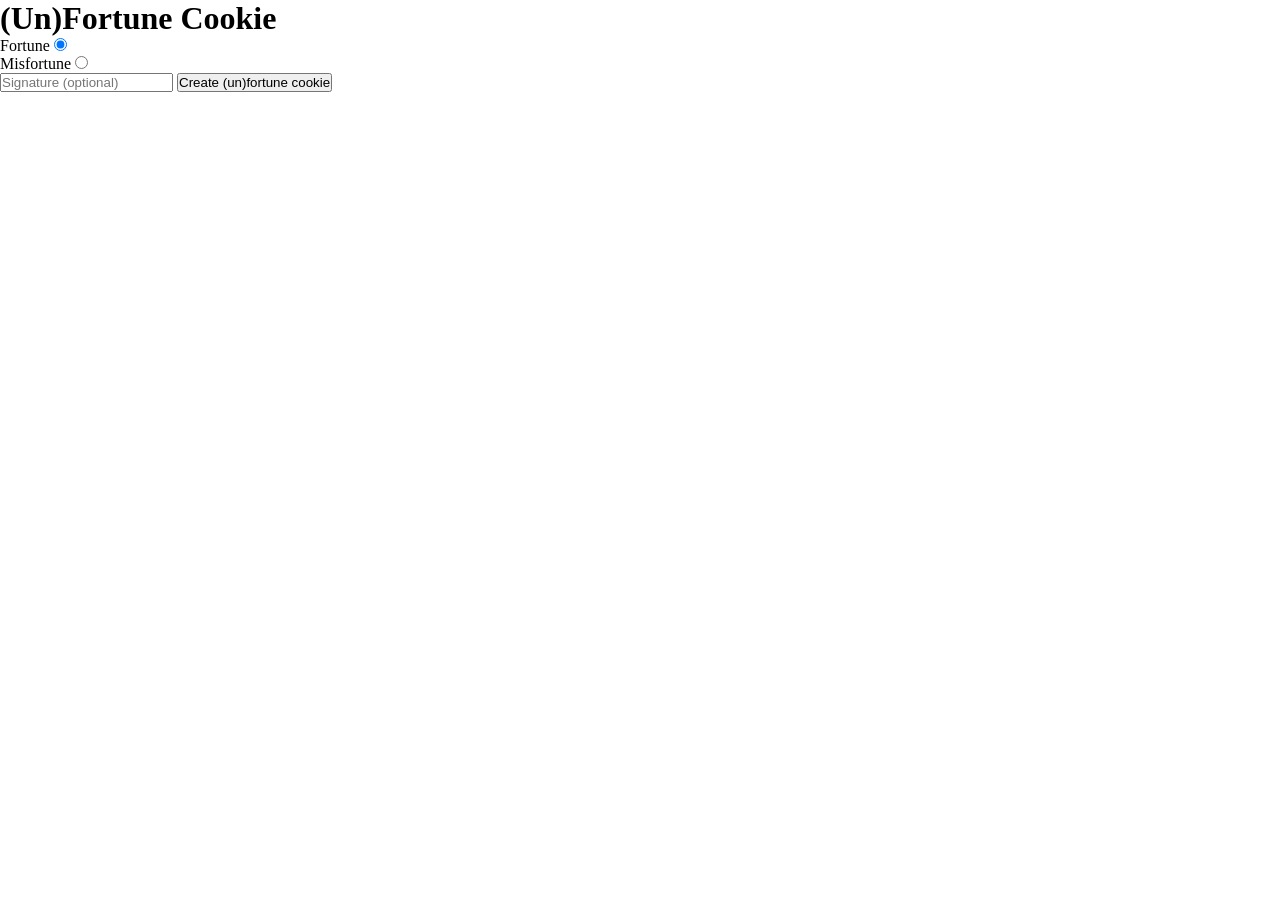
==== index.html @ 908b2cfd "first commit" ====
<!doctype html>
<html lang="en">
	<head>
		<meta charset="UTF-8" />
		<meta name="viewport" content="width=device-width, initial-scale=1.0" />
		<title>(Un)Fortune Cookie</title>

		<link rel="stylesheet" href="style.css" />
	</head>
	<body>
		<h1>(Un)Fortune Cookie</h1>
		<div class="actions">
			<div class="choice">
				<label for="get-fortune">Fortune</label>
				<input
					type="radio"
					id="get-fortune"
					name="fortune-cookie"
					value="fortune"
					checked
				/>
			</div>
			<div class="choice">
				<label for="get-misfortune">Misfortune</label>
				<input
					type="radio"
					id="get-misfortune"
					name="fortune-cookie"
					value="misfortune"
				/>
			</div>
		</div>
		<input type="text" id="signature" placeholder="Signature (optional)" />
		<button type="button" id="create-cookie-btn">
			Create (un)fortune cookie
		</button>

		<br />
		<span class="d-none"></span>

		<!-- defer is equivalent to DOMContentLoaded:
     it waits for the HTML document to be parsed,
     but does not wait for images or other resources -->
		<script type="module" src="js/main.js" defer></script>
	</body>
</html>

<!-- 🍀 Klasične fortune poruke

Velike stvari počinju malim korakom.

Sreća prati hrabre odluke.

Neočekivani susret uskoro će ti izmamiti osmeh.

Ono što tražiš već je na putu ka tebi.

Danas je dobar dan da započneš nešto novo.

Strpljenje će ti se uskoro isplatiti.

😄 Smešne fortune poruke

Sutra ćeš pojesti nešto veoma ukusno.

Tvoj frižider krije odgovore na mnoga pitanja.

Pauza za kafu je uvek dobra ideja.

Neko upravo misli na tebe… verovatno jer mu duguješ poruku.

Velika sreća dolazi… posle još jedne dremke.

✨ Motivacione poruke

Veruj procesu — napreduješ više nego što misliš.

Svaki dan je nova šansa za bolju verziju tebe.

Tvoja upornost je tvoja supermoć.

Ne čekaj savršen trenutak — stvori ga.

Male pobede vode velikim uspesima.

🔮 Misteriozne / zen poruke

Odgovor koji tražiš stiže kada prestaneš da ga juriš.

Tišina često govori najglasnije.

Promena dolazi kada je najmanje očekuješ.

Put se otkriva onima koji hodaju.

Ponekad je skretanje zapravo pravi smer. -->
---- style.css ----
* {
	margin: 0;
	padding: 0;
	box-sizing: border-box;
}

.d-none {
	display: none;
}
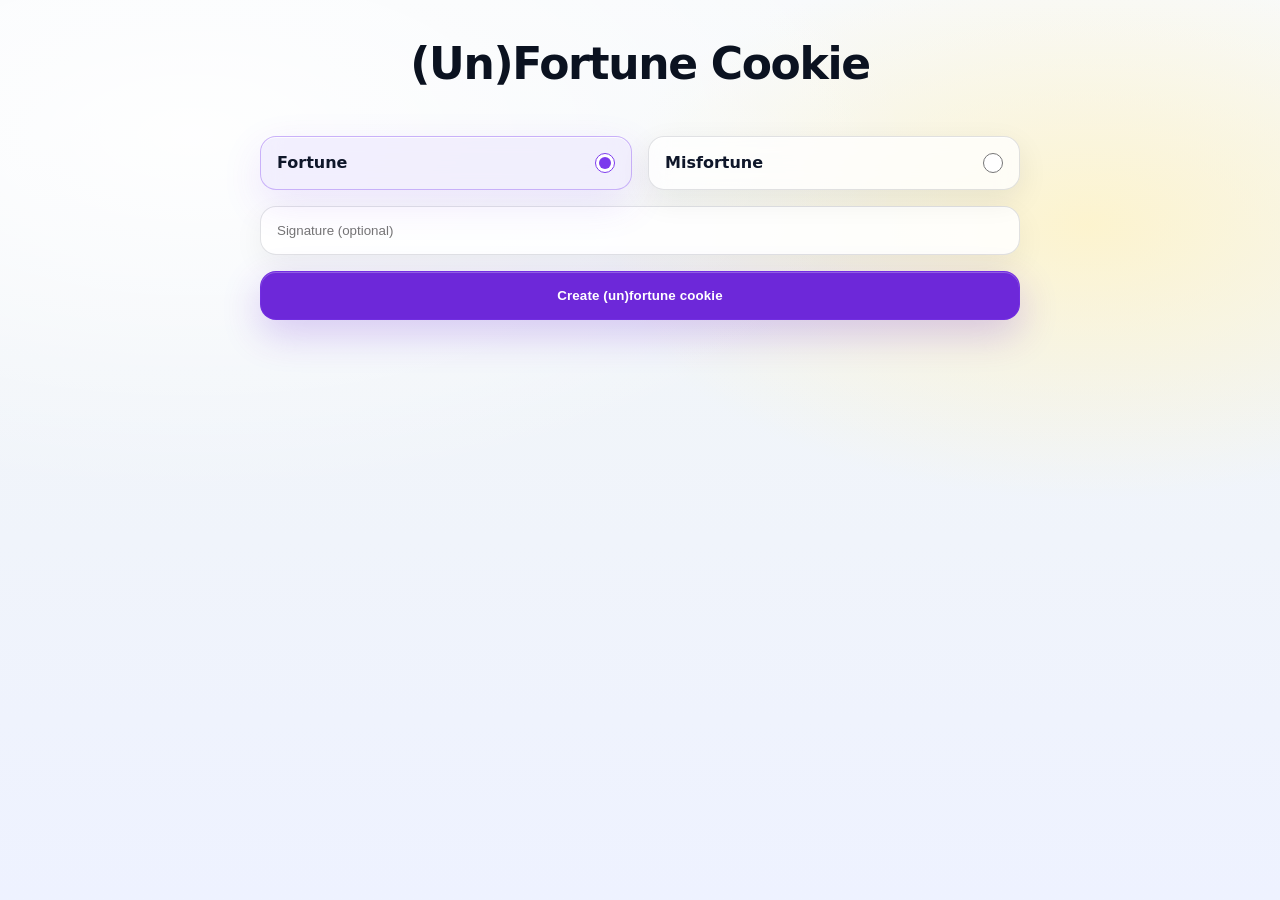
==== commit f8d25ea5: "feat: improve UI layout and styling for fortune cookie interaction, enhance accessibility with updat" ====
--- a/index.html
+++ b/index.html
@@ -9,34 +9,23 @@
 	</head>
 	<body>
 		<h1>(Un)Fortune Cookie</h1>
-		<div class="actions">
-			<div class="choice">
-				<label for="get-fortune">Fortune</label>
-				<input
-					type="radio"
-					id="get-fortune"
-					name="fortune-cookie"
-					value="fortune"
-					checked
-				/>
+
+		<div class="flex-center flex-column gap-1 mt-3">
+			<div class="actions">
+				<div class="choice">
+					<label for="get-fortune">Fortune</label>
+					<input type="radio" id="get-fortune" name="fortune-cookie" value="fortune" checked />
+				</div>
+				<div class="choice">
+					<label for="get-misfortune">Misfortune</label>
+					<input type="radio" id="get-misfortune" name="fortune-cookie" value="misfortune" />
+				</div>
 			</div>
-			<div class="choice">
-				<label for="get-misfortune">Misfortune</label>
-				<input
-					type="radio"
-					id="get-misfortune"
-					name="fortune-cookie"
-					value="misfortune"
-				/>
-			</div>
+			<input type="text" id="signature" placeholder="Signature (optional)" />
+			<button type="button" id="create-cookie-btn">Create (un)fortune cookie</button>
+
+			<span class="d-none"></span>
 		</div>
-		<input type="text" id="signature" placeholder="Signature (optional)" />
-		<button type="button" id="create-cookie-btn">
-			Create (un)fortune cookie
-		</button>
-
-		<br />
-		<span class="d-none"></span>
 
 		<!-- defer is equivalent to DOMContentLoaded:
      it waits for the HTML document to be parsed,
@@ -44,53 +33,3 @@
 		<script type="module" src="js/main.js" defer></script>
 	</body>
 </html>
-
-<!-- 🍀 Klasične fortune poruke
-
-Velike stvari počinju malim korakom.
-
-Sreća prati hrabre odluke.
-
-Neočekivani susret uskoro će ti izmamiti osmeh.
-
-Ono što tražiš već je na putu ka tebi.
-
-Danas je dobar dan da započneš nešto novo.
-
-Strpljenje će ti se uskoro isplatiti.
-
-😄 Smešne fortune poruke
-
-Sutra ćeš pojesti nešto veoma ukusno.
-
-Tvoj frižider krije odgovore na mnoga pitanja.
-
-Pauza za kafu je uvek dobra ideja.
-
-Neko upravo misli na tebe… verovatno jer mu duguješ poruku.
-
-Velika sreća dolazi… posle još jedne dremke.
-
-✨ Motivacione poruke
-
-Veruj procesu — napreduješ više nego što misliš.
-
-Svaki dan je nova šansa za bolju verziju tebe.
-
-Tvoja upornost je tvoja supermoć.
-
-Ne čekaj savršen trenutak — stvori ga.
-
-Male pobede vode velikim uspesima.
-
-🔮 Misteriozne / zen poruke
-
-Odgovor koji tražiš stiže kada prestaneš da ga juriš.
-
-Tišina često govori najglasnije.
-
-Promena dolazi kada je najmanje očekuješ.
-
-Put se otkriva onima koji hodaju.
-
-Ponekad je skretanje zapravo pravi smer. -->
--- a/style.css
+++ b/style.css
@@ -1,9 +1,384 @@
-* {
+/* =========================
+	RESET
+========================= */
+
+*,
+*::before,
+*::after {
 	margin: 0;
 	padding: 0;
 	box-sizing: border-box;
 }
 
+html {
+	color-scheme: light;
+}
+
+body {
+	min-height: 100vh;
+	font-family:
+		ui-sans-serif,
+		system-ui,
+		-apple-system,
+		Segoe UI,
+		Roboto,
+		Arial,
+		Noto Sans,
+		Ubuntu,
+		Cantarell,
+		Helvetica Neue,
+		sans-serif;
+	line-height: 1.5;
+	color: #0f172a;
+	background:
+		radial-gradient(1200px 600px at 15% 15%, rgba(255, 255, 255, 0.9), transparent 60%),
+		radial-gradient(900px 500px at 85% 25%, rgba(254, 243, 199, 0.85), transparent 55%),
+		linear-gradient(180deg, #f8fafc 0%, #f1f5f9 40%, #eef2ff 100%);
+	padding: clamp(16px, 3.5vw, 40px);
+
+	overflow: hidden;
+}
+
+/* =========================
+	UTILITIES
+========================= */
+
 .d-none {
 	display: none;
 }
+
+.absolute {
+	position: absolute;
+}
+.relative {
+	position: relative;
+}
+
+.flex-center {
+	display: flex;
+	justify-content: center;
+	align-items: center;
+}
+
+.flex-column {
+	flex-direction: column;
+}
+
+.gap-1 {
+	gap: 1rem;
+}
+
+.mt-3 {
+	margin-top: 3rem;
+}
+
+.opacity-0 {
+	opacity: 0;
+}
+
+/* animiraj SAMO šta treba */
+.transition {
+	transition:
+		transform 0.5s ease-in-out,
+		opacity 0.5s ease-in-out;
+}
+
+.prevent-select {
+	-webkit-user-select: none;
+	-ms-user-select: none;
+	user-select: none;
+}
+
+/* =========================
+	ANIMATIONS
+========================= */
+
+.slide-right {
+	transform: translateX(15rem);
+}
+
+.slide-left {
+	transform: translateX(-15rem);
+}
+
+/* CSS svojstvo
+will-change služi za optimizaciju performansi, nagoveštavajući brauzeru da će se
+određeni element menjati (npr. animacija, transformacija), 
+što mu omogućava da unapred pripremi GPU ubrzanje i smanji "seckanje" prilikom tranzicija.*/
+/* GPU hint → manje flicka */
+.slide-right,
+.slide-left {
+	will-change: transform;
+}
+
+/* =========================
+	LAYOUT
+========================= */
+
+.actions,
+#signature,
+#create-cookie-btn,
+span {
+	max-width: 760px;
+	width: 100%;
+}
+
+h1 {
+	max-width: 760px;
+	margin: 0 auto;
+	text-align: center;
+	letter-spacing: -0.03em;
+	line-height: 1.1;
+	font-size: clamp(28px, 4vw, 44px);
+	color: #0b1220;
+}
+
+.actions {
+	display: grid;
+	grid-template-columns: 1fr 1fr;
+	gap: 1rem;
+}
+
+.choice {
+	display: grid;
+	grid-template-columns: 1fr auto;
+	align-items: center;
+	gap: 12px;
+	padding: 14px 16px;
+	border-radius: 16px;
+	border: 1px solid rgba(15, 23, 42, 0.12);
+	background: rgba(255, 255, 255, 0.75);
+	backdrop-filter: blur(10px);
+	box-shadow:
+		0 10px 30px rgba(15, 23, 42, 0.08),
+		0 1px 0 rgba(255, 255, 255, 0.7) inset;
+}
+
+.choice label {
+	font-weight: 650;
+	color: #0f172a;
+}
+
+.choice input[type='radio'] {
+	width: 20px;
+	height: 20px;
+	accent-color: #7c3aed;
+}
+
+/* Progressive enhancement: highlight selected option */
+@supports selector(.choice:has(input:checked)) {
+	.choice:has(input:checked) {
+		border-color: rgba(124, 58, 237, 0.35);
+		background: rgba(237, 233, 254, 0.65);
+		box-shadow:
+			0 14px 40px rgba(124, 58, 237, 0.12),
+			0 1px 0 rgba(255, 255, 255, 0.75) inset;
+	}
+}
+
+#signature {
+	padding: 1rem;
+	border-radius: 1rem;
+	border: 1px solid rgba(15, 23, 42, 0.12);
+	background: rgba(255, 255, 255, 0.85);
+	box-shadow:
+		0 10px 30px rgba(15, 23, 42, 0.06),
+		0 1px 0 rgba(255, 255, 255, 0.7) inset;
+}
+
+#signature:focus {
+	border-color: rgba(124, 58, 237, 0.5);
+	box-shadow:
+		0 0 0 4px rgba(124, 58, 237, 0.18),
+		0 10px 30px rgba(15, 23, 42, 0.06);
+}
+
+#create-cookie-btn {
+	padding: 1rem;
+	border-radius: 1rem;
+	border: 1px solid rgba(124, 58, 237, 0.35);
+	background-color: #6d28d9;
+	color: #fff;
+	font-weight: 700;
+	letter-spacing: 0.01em;
+	box-shadow:
+		0 14px 38px rgba(109, 40, 217, 0.24),
+		0 1px 0 rgba(255, 255, 255, 0.25) inset;
+
+	transition: background-color 0.4s ease;
+	&:hover {
+		background-color: #ffb34f;
+	}
+}
+
+span {
+	margin: 1rem 0;
+	display: block;
+	padding: 1rem;
+	border-radius: 16px;
+	border: 1px solid rgba(15, 23, 42, 0.12);
+	background: rgba(255, 255, 255, 0.85);
+	box-shadow:
+		0 16px 50px rgba(15, 23, 42, 0.1),
+		0 1px 0 rgba(255, 255, 255, 0.75) inset;
+	word-break: break-word;
+}
+
+.container {
+	height: 320px;
+	max-width: 480px;
+	margin: 0 auto;
+}
+
+.responsive-img {
+	width: 100%;
+	display: block;
+}
+
+main {
+	width: min(420px, 92vw);
+	padding: 1rem;
+	border-radius: 1rem;
+	border: 1px solid rgba(15, 23, 42, 0.14);
+	background: rgba(255, 255, 255, 0.92);
+	backdrop-filter: blur(0.5rem);
+	box-shadow:
+		0 22px 70px rgba(15, 23, 42, 0.2),
+		0 1px 0 rgba(255, 255, 255, 0.75) inset;
+	font-size: 18px;
+
+	display: flex;
+	flex-direction: column;
+	gap: 1rem;
+}
+
+button {
+	cursor: pointer;
+}
+
+.btn-open-cookie {
+	height: inherit;
+	border: none;
+	background: none;
+}
+
+/* =========================
+	KEY CONTROLS
+========================= */
+
+.keys-container {
+	width: 50%;
+	position: absolute;
+
+	display: flex;
+	justify-content: space-around;
+}
+
+kbd {
+	width: 5rem;
+	height: 5rem;
+
+	background-color: #eeeeee;
+	border-radius: 50%;
+	border: 1px solid #b4b4b4;
+
+	box-shadow:
+		0 1px 1px rgb(0 0 0 / 0.2),
+		0 2px 0 0 rgb(255 255 255 / 0.7) inset;
+
+	color: #333333;
+
+	font-size: 2.5em;
+	font-weight: bold;
+	line-height: 1;
+	padding: 1em;
+	white-space: nowrap;
+
+	&.active {
+		background-color: #fd8522;
+		color: #eee;
+	}
+}
+
+/* =========================
+	DECORATION
+========================= */
+
+.green {
+	background: rgba(87, 238, 137, 0.8);
+}
+
+.circle {
+	position: absolute;
+
+	width: 4rem;
+	height: 4rem;
+	border-radius: 50%;
+
+	box-shadow: 0 0 1px 1px #0000001a;
+}
+
+.left {
+	left: 20%;
+	top: 25%;
+}
+
+.right {
+	right: 23%;
+	top: 25%;
+}
+
+/* =========================
+	PULSE ANIMATION
+========================= */
+
+.pulse {
+	animation: pulse-animation 2s infinite;
+	will-change: box-shadow;
+}
+
+@keyframes pulse-animation {
+	0% {
+		box-shadow: 0 0 0 0 rgba(0, 0, 0, 0.2);
+	}
+	100% {
+		box-shadow: 0 0 0 20px rgba(0, 0, 0, 0);
+	}
+}
+
+/* =========================
+	CONTROLS
+========================= */
+
+.controls-container {
+	z-index: 1;
+	position: absolute;
+	top: 25%;
+
+	&.left-control {
+		left: 20%;
+	}
+
+	&.right-control {
+		right: 23%;
+	}
+}
+
+/* =========================
+	RESPONSIVE
+========================= */
+
+.phone-only {
+	display: none;
+}
+
+/* desktop-first */
+@media (max-width: 768px) {
+	.phone-only {
+		display: block;
+	}
+
+	.d-sm-none {
+		display: none;
+	}
+}
